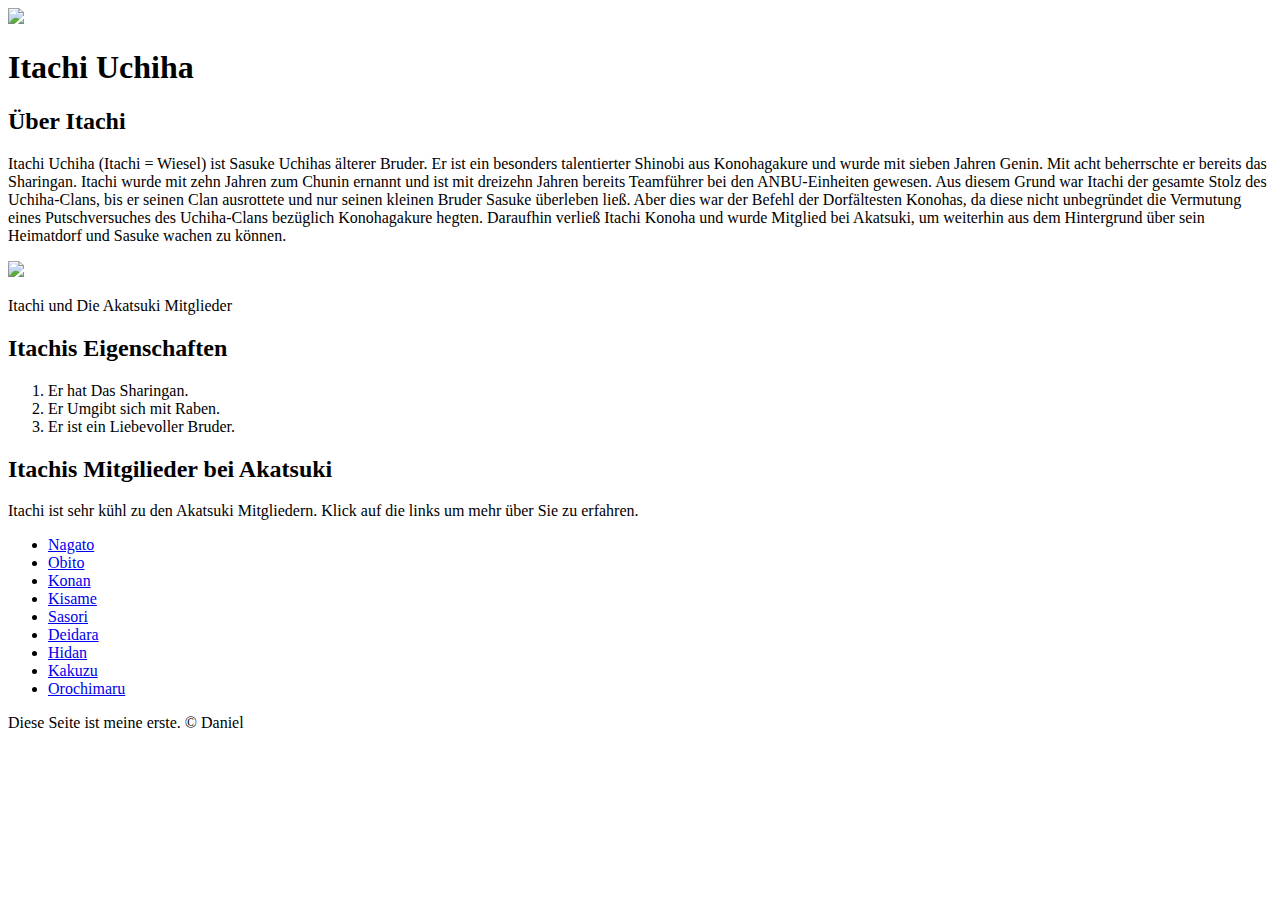
==== index.html @ d4c14e90 "Erste Webseite Html Teil" ====
<!DOCTYPE html>
<html>
<head>
	<meta charset="utf-8">
	<meta name="viewport" content="width=device-width, initial-scale=1">
	<title>Itachi Uchiha</title>
	<link rel="icon" href="https://i.pinimg.com/474x/a3/2e/06/a32e06194c15128b772d4bbb53a5f469.jpg">
</head>
<body>
<!-- header element -->
<header>
	<img src="https://i.pinimg.com/474x/a3/2e/06/a32e06194c15128b772d4bbb53a5f469.jpg">
	<h1>Itachi Uchiha</h1>
</header>

<!-- main element -->
<main>
	<h2>Über Itachi</h2>
	<p>Itachi Uchiha (Itachi = Wiesel) ist Sasuke Uchihas älterer Bruder. Er ist ein besonders talentierter Shinobi aus Konohagakure und wurde mit sieben Jahren Genin. Mit acht beherrschte er bereits das Sharingan. Itachi wurde mit zehn Jahren zum Chunin ernannt und ist mit dreizehn Jahren bereits Teamführer bei den ANBU-Einheiten gewesen. Aus diesem Grund war Itachi der gesamte Stolz des Uchiha-Clans, bis er seinen Clan ausrottete und nur seinen kleinen Bruder Sasuke überleben ließ. Aber dies war der Befehl der Dorfältesten Konohas, da diese nicht unbegründet die Vermutung eines Putschversuches des Uchiha-Clans bezüglich Konohagakure hegten. Daraufhin verließ Itachi Konoha und wurde Mitglied bei Akatsuki, um weiterhin aus dem Hintergrund über sein Heimatdorf und Sasuke wachen zu können.</p>
	<img src="https://wallpapers.com/images/hd/akatsuki-members-naruto-itachi-uchiha-4k-4xfoiebjxeyw1a7p.jpg">
	<p>Itachi und Die Akatsuki Mitglieder</p>
	<h2>Itachis Eigenschaften</h2>
	<ol>
	<li>Er hat Das Sharingan.</li>
	<li>Er Umgibt sich mit Raben.</li>
	<li>Er ist ein Liebevoller Bruder.</li>
	</ol>

	<!-- Akatsuki Mitglieder -->
	<h2>Itachis Mitgilieder bei Akatsuki</h2>
	<p>Itachi ist sehr kühl zu den Akatsuki Mitgliedern. Klick auf die links um mehr über Sie zu erfahren.</p>
	<ul>
		<li><a target="_blank" href="https://naruto.fandom.com/wiki/Nagato">Nagato</a></li>
		<li><a target="_blank" href="https://naruto.fandom.com/wiki/Obito_Uchiha?so=search">Obito</a></li>
		<li><a target="_blank" href="https://naruto.fandom.com/wiki/Konan?so=search">Konan</a></li>
		<li><a target="_blank" href="https://naruto.fandom.com/wiki/Kisame_Hoshigaki?so=search">Kisame</a></li>
		<li><a target="_blank" href="https://naruto.fandom.com/wiki/Sasori?so=search">Sasori</a></li>
		<li><a target="_blank" href="https://naruto.fandom.com/wiki/Deidara?so=search">Deidara</a></li>
		<li><a target="_blank" href="https://naruto.fandom.com/wiki/Hidan?so=search">Hidan</a></li>
		<li><a target="_blank" href="https://naruto.fandom.com/wiki/Kakuzu?so=search">Kakuzu</a></li>
		<li><a target="_blank" href="https://naruto.fandom.com/wiki/Orochimaru?so=search">Orochimaru</a></li>

	</ul>
</main>

<!-- footer element-->
<footer>
	<p>Diese Seite ist meine erste. &copy; Daniel</p>

</footer>

</body>
</html>
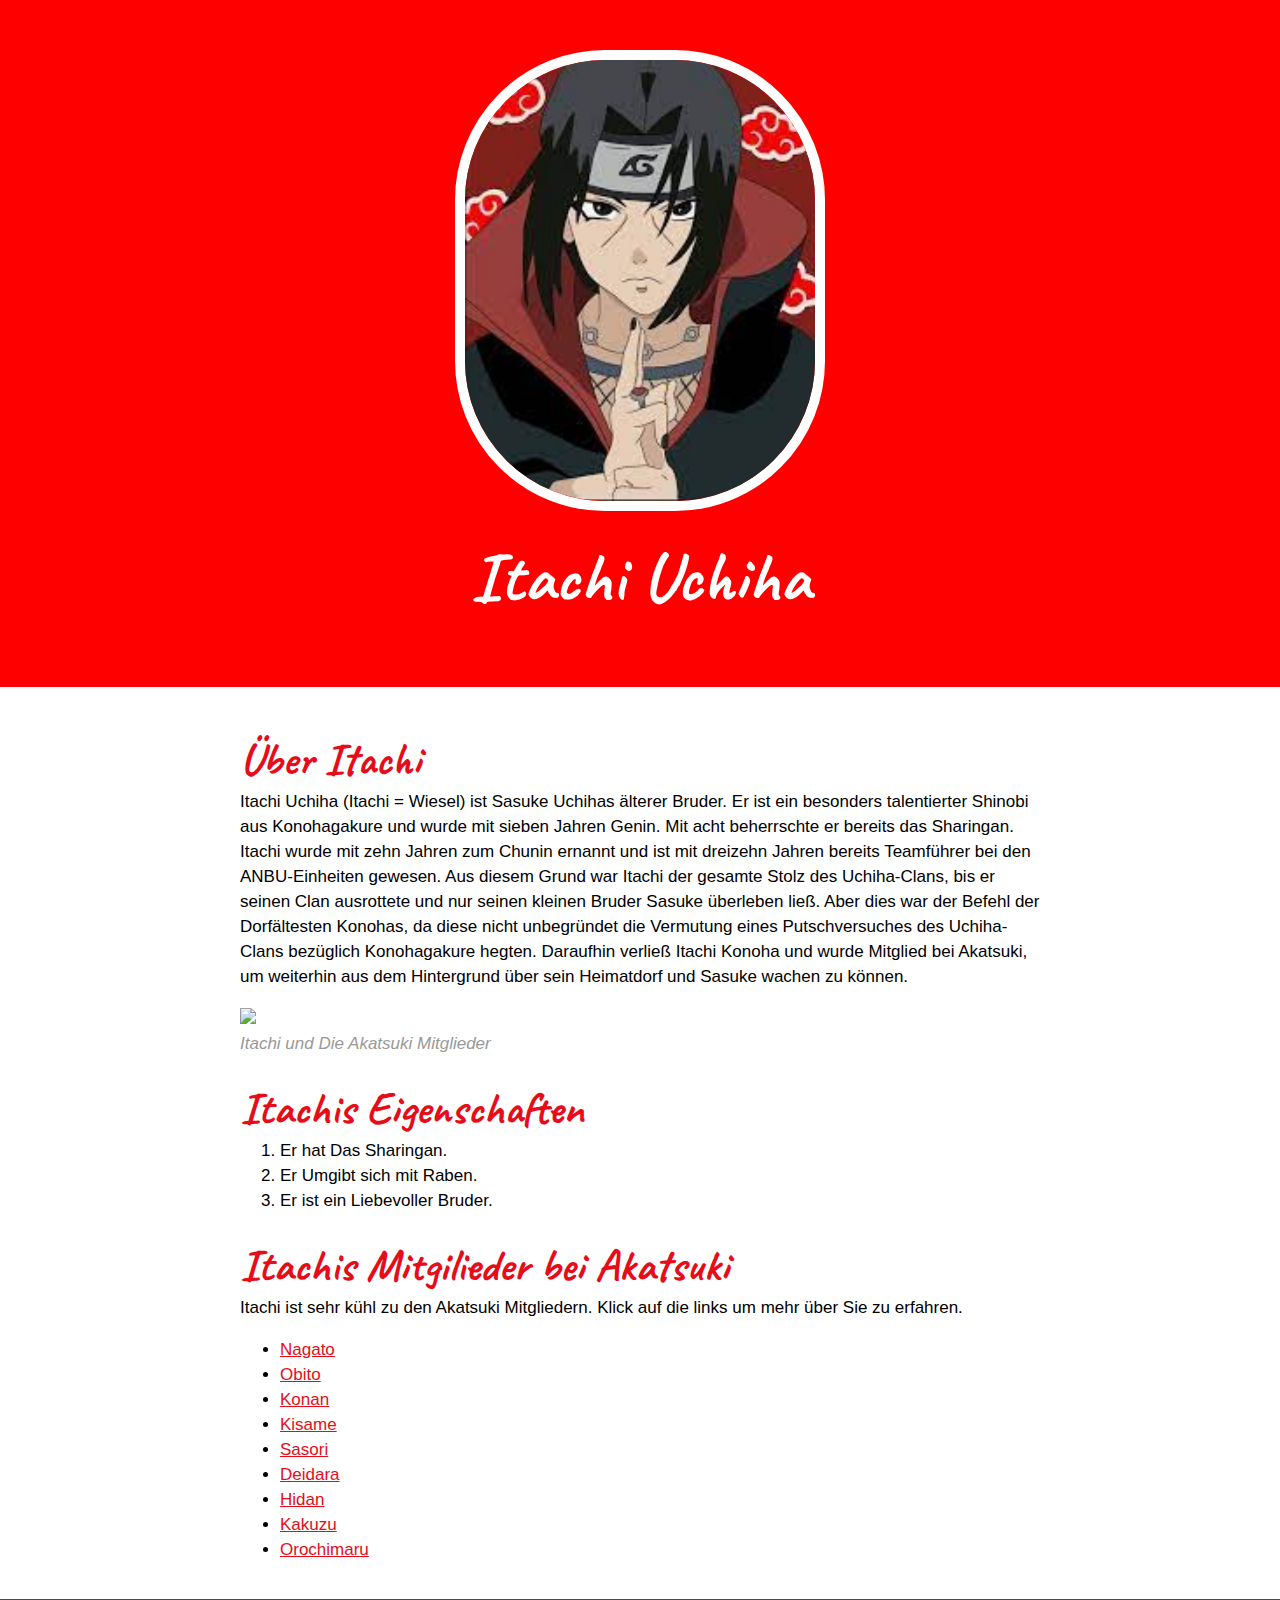
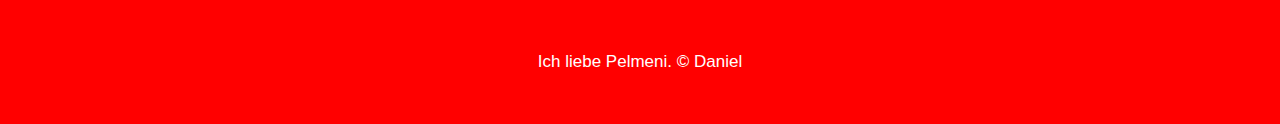
==== commit f9453f1d: "css für die Hero Webseite" ====
--- a/index.html
+++ b/index.html
@@ -4,12 +4,14 @@
 	<meta charset="utf-8">
 	<meta name="viewport" content="width=device-width, initial-scale=1">
 	<title>Itachi Uchiha</title>
-	<link rel="icon" href="https://i.pinimg.com/474x/a3/2e/06/a32e06194c15128b772d4bbb53a5f469.jpg">
+	<link rel="icon" href="[data-uri]">
+	<link href="https://fonts.googleapis.com/css2?family=Caveat:wght@400..700&display=swap" rel="stylesheet">
+	<link rel="stylesheet" type="text/css" href="hero.css">
 </head>
 <body>
 <!-- header element -->
 <header>
-	<img src="https://i.pinimg.com/474x/a3/2e/06/a32e06194c15128b772d4bbb53a5f469.jpg">
+	<img src="[data-uri]">
 	<h1>Itachi Uchiha</h1>
 </header>
 
@@ -18,7 +20,7 @@
 	<h2>Über Itachi</h2>
 	<p>Itachi Uchiha (Itachi = Wiesel) ist Sasuke Uchihas älterer Bruder. Er ist ein besonders talentierter Shinobi aus Konohagakure und wurde mit sieben Jahren Genin. Mit acht beherrschte er bereits das Sharingan. Itachi wurde mit zehn Jahren zum Chunin ernannt und ist mit dreizehn Jahren bereits Teamführer bei den ANBU-Einheiten gewesen. Aus diesem Grund war Itachi der gesamte Stolz des Uchiha-Clans, bis er seinen Clan ausrottete und nur seinen kleinen Bruder Sasuke überleben ließ. Aber dies war der Befehl der Dorfältesten Konohas, da diese nicht unbegründet die Vermutung eines Putschversuches des Uchiha-Clans bezüglich Konohagakure hegten. Daraufhin verließ Itachi Konoha und wurde Mitglied bei Akatsuki, um weiterhin aus dem Hintergrund über sein Heimatdorf und Sasuke wachen zu können.</p>
 	<img src="https://wallpapers.com/images/hd/akatsuki-members-naruto-itachi-uchiha-4k-4xfoiebjxeyw1a7p.jpg">
-	<p>Itachi und Die Akatsuki Mitglieder</p>
+	<p class="caption">Itachi und Die Akatsuki Mitglieder</p>
 	<h2>Itachis Eigenschaften</h2>
 	<ol>
 	<li>Er hat Das Sharingan.</li>
@@ -45,7 +47,7 @@
 
 <!-- footer element-->
 <footer>
-	<p>Diese Seite ist meine erste. &copy; Daniel</p>
+	<p>Ich liebe Pelmeni. &copy; Daniel</p>
 
 </footer>
 
--- a/hero.css
+++ b/hero.css
@@ -0,0 +1,71 @@
+body{
+	margin: 0;
+	font-family: Helvetica, Arial, sans-serif;
+	font-size: 17px;
+	line-height: 25px;
+}
+
+header{
+	background-color: red;
+	text-align: center;
+	padding-top: 50px;
+	padding-bottom: 50px;
+}
+
+h1,h2{
+	font-family: "Caveat", cursive;
+}
+
+header h1{
+	color: white;
+	font-size: 70px;
+
+}
+
+header img{
+	border-radius: 150px;
+	width: 350px;
+	border: 10px solid white;
+}
+
+main{
+	max-width: 800px;
+	margin: 0 auto;
+	padding: 20px;
+}
+
+main img{
+	max-width: 100%;
+}
+
+h2{
+	font-size: 45px;
+	color: #e70c19;
+	margin: 40px 0 10px;
+}
+
+a{
+	color: #e70c19;
+
+}
+a:hover{
+	color: white;
+	background-color: darkviolet;
+}
+
+footer{
+	background-color: red;
+	text-align: center;
+	color:white;
+	padding: 50px;
+}	
+
+footer p{
+	margin: 0;
+}
+
+p.caption{
+	color: #999999;
+	font-style: italic;
+	margin-top: 0;
+}